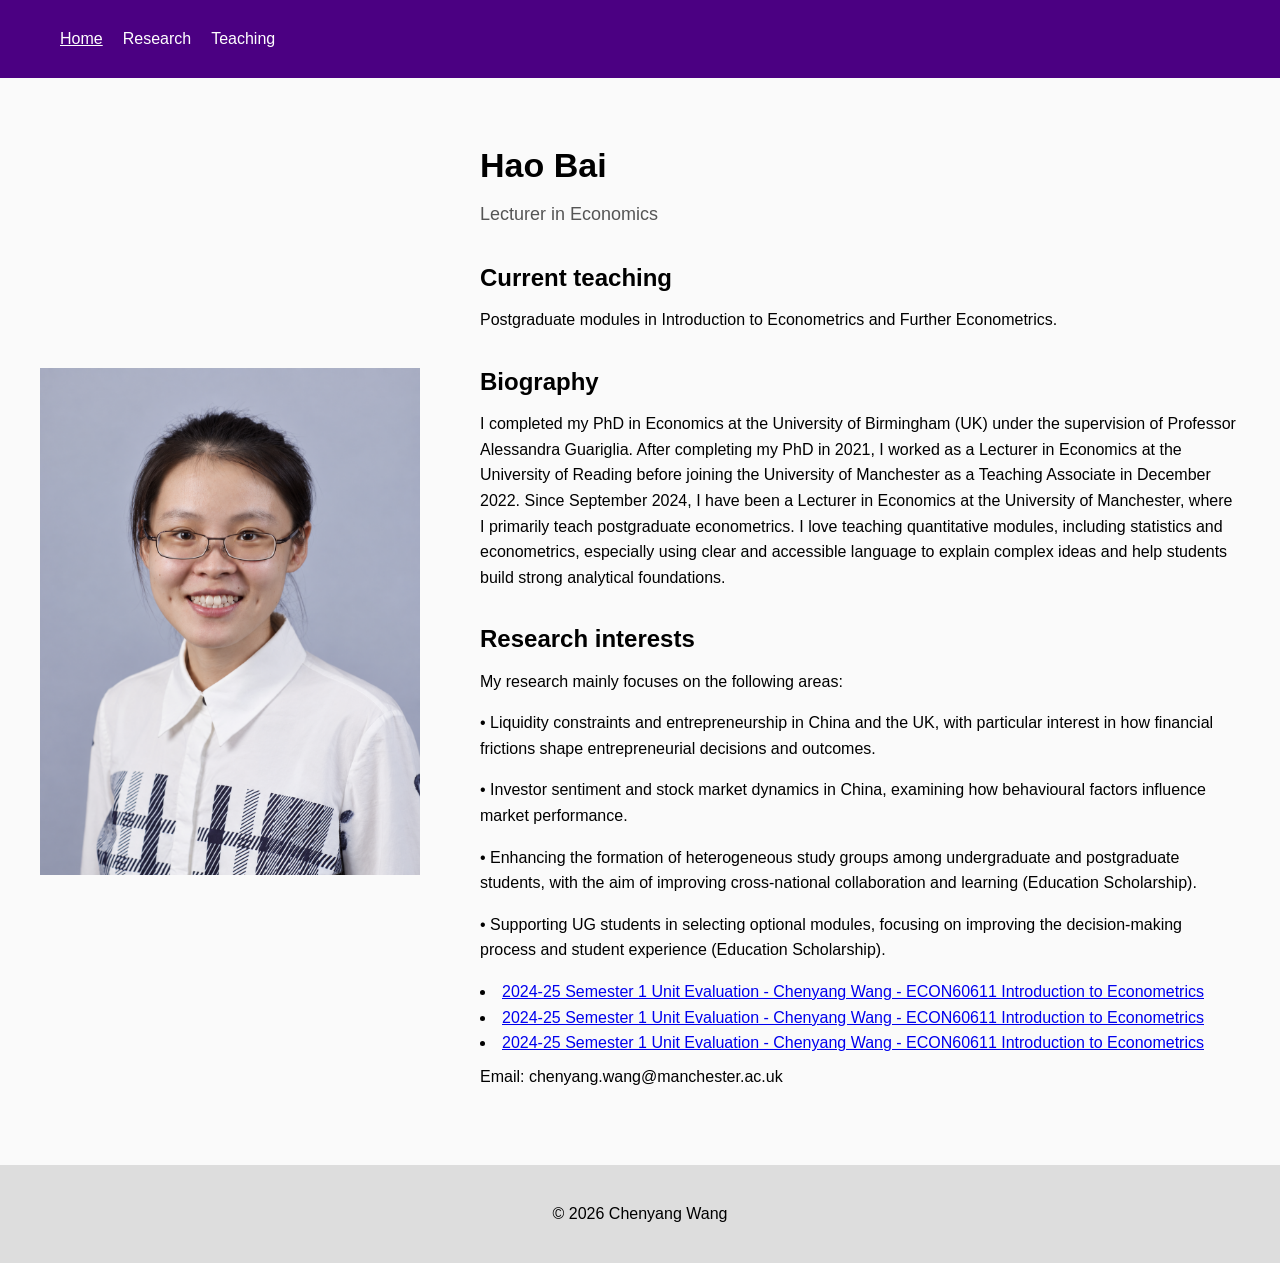
==== index.html @ b8df9245 "Update index.html" ====
<!DOCTYPE html>
<html lang="en">

<head>
    <meta charset="UTF-8">
    <meta name="viewport" content="width=device-width, initial-scale=1.0">
    <title>Hao Bai | Teaching Associate in Economics</title>
    <link rel="stylesheet" href="style.css">
</head>

<body>

    <nav>
        <ul>
            <li><a href="index.html" class="active">Home</a></li>
            <li><a href="research.html">Research</a></li>
            <li><a href="teaching.html">Teaching</a></li>
        </ul>
    </nav>


    <main class="profile-container">

        <!-- Left side: photo -->
        <div class="profile-left">
            <img src="hao.bai-photo.png" alt="Hao Bai" class="profile-photo">
        </div>


        <!-- Right side: profile information -->
        <div class="profile-right">

            <h1>Hao Bai</h1>
            <p class="job-title">Lecturer in Economics</p>

            <h2>Current teaching</h2>

            <p>
                Postgraduate modules in Introduction to Econometrics and Further Econometrics.
            </p>


            <h2>Biography</h2>

            <p>
                I completed my PhD in Economics at the University of Birmingham (UK)
                under the supervision of Professor Alessandra Guariglia.
                After completing my PhD in 2021, I worked as a Lecturer in Economics
                at the University of Reading before joining the University of Manchester
                as a Teaching Associate in December 2022.
                Since September 2024, I have been a Lecturer in Economics at the
                University of Manchester, where I primarily teach postgraduate econometrics.
                I love teaching quantitative modules, including statistics and econometrics,
                especially using clear and accessible language to explain complex ideas
                and help students build strong analytical foundations.
            </p>


            <h2>Research interests</h2>

            <p>
                My research mainly focuses on the following areas:
            </p>

            <p>
                • Liquidity constraints and entrepreneurship in China and the UK,
                with particular interest in how financial frictions shape entrepreneurial
                decisions and outcomes.
            </p>

            <p>
                • Investor sentiment and stock market dynamics in China, examining
                how behavioural factors influence market performance.
            </p>

            <p>
                • Enhancing the formation of heterogeneous study groups among undergraduate
                and postgraduate students, with the aim of improving cross-national
                collaboration and learning (Education Scholarship).
            </p>

            <p>
                • Supporting UG students in selecting optional modules, focusing on
                improving the decision-making process and student experience
                (Education Scholarship).
            </p>

            <li><a href="2024-25 ECON60611.pdf">2024-25 Semester 1 Unit Evaluation  - Chenyang Wang  - ECON60611  Introduction to Econometrics</a></li>
            <li><a href="2024-25 ECON60611.pdf">2024-25 Semester 1 Unit Evaluation  - Chenyang Wang  - ECON60611  Introduction to Econometrics</a></li>
            <li><a href="2024-25 ECON60611.pdf">2024-25 Semester 1 Unit Evaluation  - Chenyang Wang  - ECON60611  Introduction to Econometrics</a></li>
            <p>Email: chenyang.wang@manchester.ac.uk</p>
        </div>

    </main>


    <footer>
        <p>© 2026 Chenyang Wang</p>
    </footer>

</body>
</html>
---- style.css ----
body {
    font-family: "Segoe UI", sans-serif;
    margin: 0;
    padding: 0;
    line-height: 1.6;
    background: #fafafa;
}

nav {
    background: #4B0082; /* Manchester purple */
    padding: 10px 20px;
}

nav ul {
    list-style: none;
    display: flex;
    gap: 20px;
}

nav ul li a {
    color: white;
    text-decoration: none;
    font-weight: 500;
}

nav ul li a.active {
    text-decoration: underline;
}

section {
    max-width: 900px;
    margin: 40px auto;
    padding: 0 20px;
}

footer {
    text-align: center;
    padding: 20px;
    background: #ddd;
    margin-top: 40px;
}


/* ===== HOME PAGE TWO-COLUMN LAYOUT ===== */

.profile-container {
    max-width: 1200px;
    margin: 60px auto;
    padding: 0 30px;

    display: flex;
    flex-direction: row;
    align-items: flex-start;
    gap: 60px;
}

/* LEFT: PHOTO */
.profile-left {
    width: 380px;
    flex-shrink: 0;
    align-self: center;
}

.profile-photo {
    width: 100%;
    height: auto;
    display: block;
    margin: 0;
}

/* RIGHT: TEXT */
.profile-right {
    flex: 1;
    min-width: 0;
}

.profile-right h1 {
    margin-top: 0;
    margin-bottom: 5px;
    font-size: 34px;
}

.job-title {
    margin-top: 0;
    margin-bottom: 35px;
    font-size: 18px;
    color: #555;
}

.profile-right h2 {
    margin-top: 30px;
    margin-bottom: 10px;
}

.profile-right p {
    margin-top: 8px;
    margin-bottom: 16px;
}


/* MOBILE VERSION */

@media (max-width: 800px) {

    .profile-container {
        flex-direction: column;
        margin: 30px auto;
        gap: 30px;
    }

    .profile-left {
        width: 100%;
    }

    .profile-photo {
        width: 100%;
        max-width: 400px;
        margin: 0 auto;
    }

    .profile-right {
        width: 100%;
    }
}
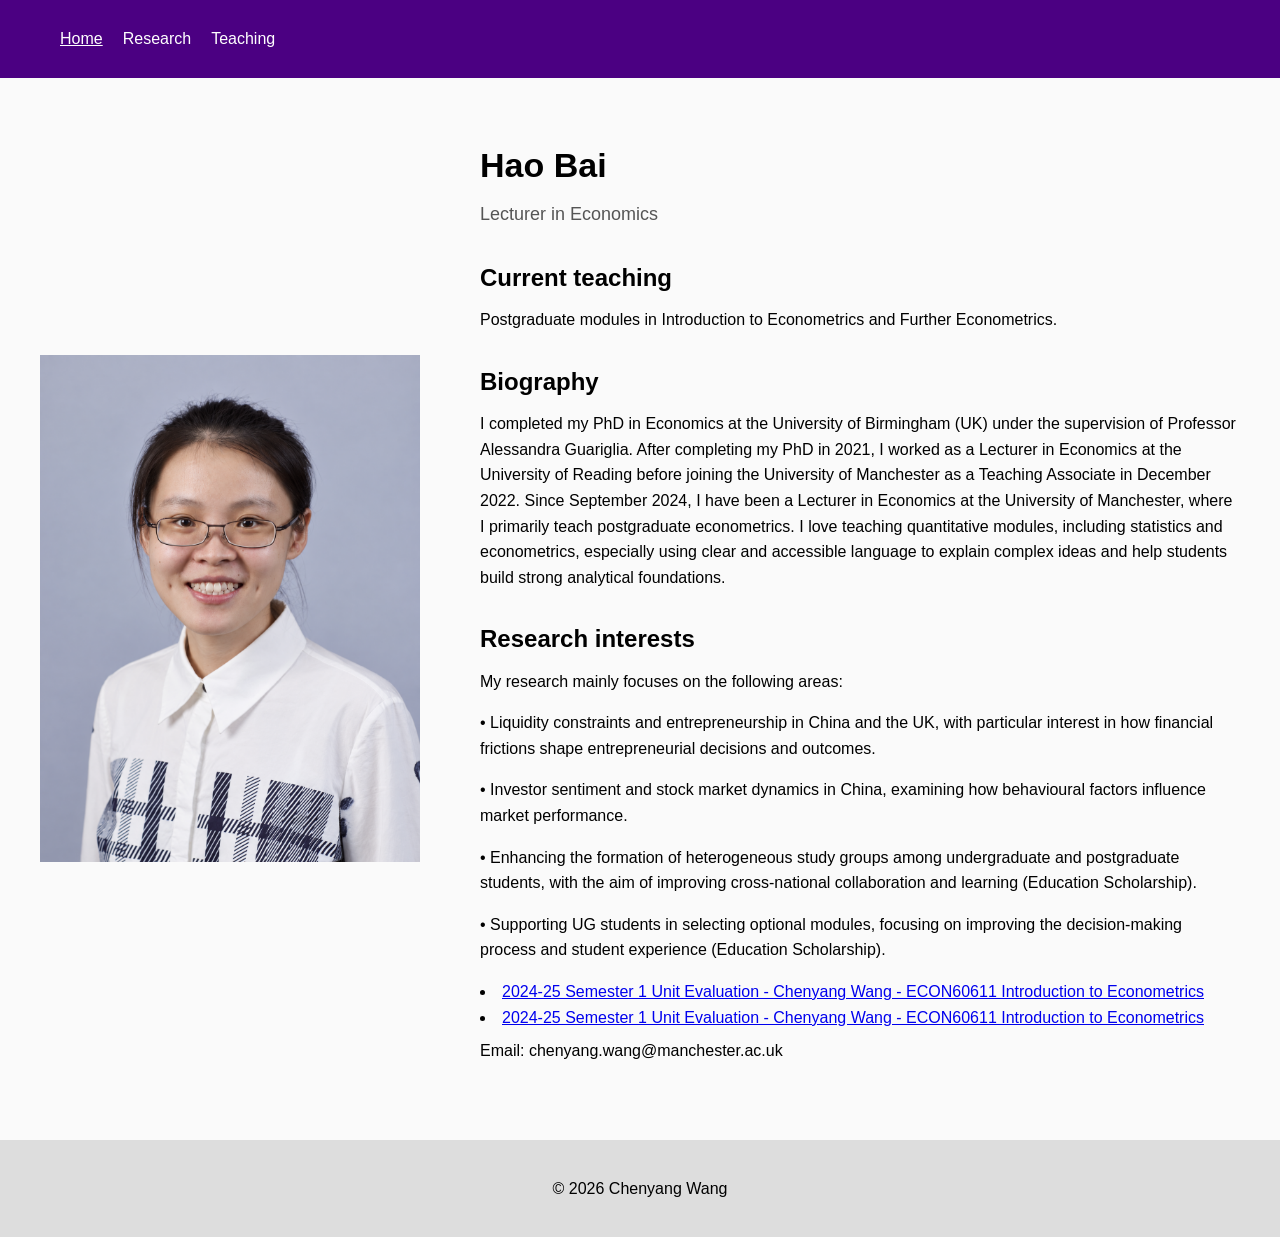
==== commit 3b2cbb7e: "Update index.html" ====
--- a/index.html
+++ b/index.html
@@ -87,7 +87,6 @@
 
             <li><a href="2024-25 ECON60611.pdf">2024-25 Semester 1 Unit Evaluation  - Chenyang Wang  - ECON60611  Introduction to Econometrics</a></li>
             <li><a href="2024-25 ECON60611.pdf">2024-25 Semester 1 Unit Evaluation  - Chenyang Wang  - ECON60611  Introduction to Econometrics</a></li>
-            <li><a href="2024-25 ECON60611.pdf">2024-25 Semester 1 Unit Evaluation  - Chenyang Wang  - ECON60611  Introduction to Econometrics</a></li>
             <p>Email: chenyang.wang@manchester.ac.uk</p>
         </div>
 
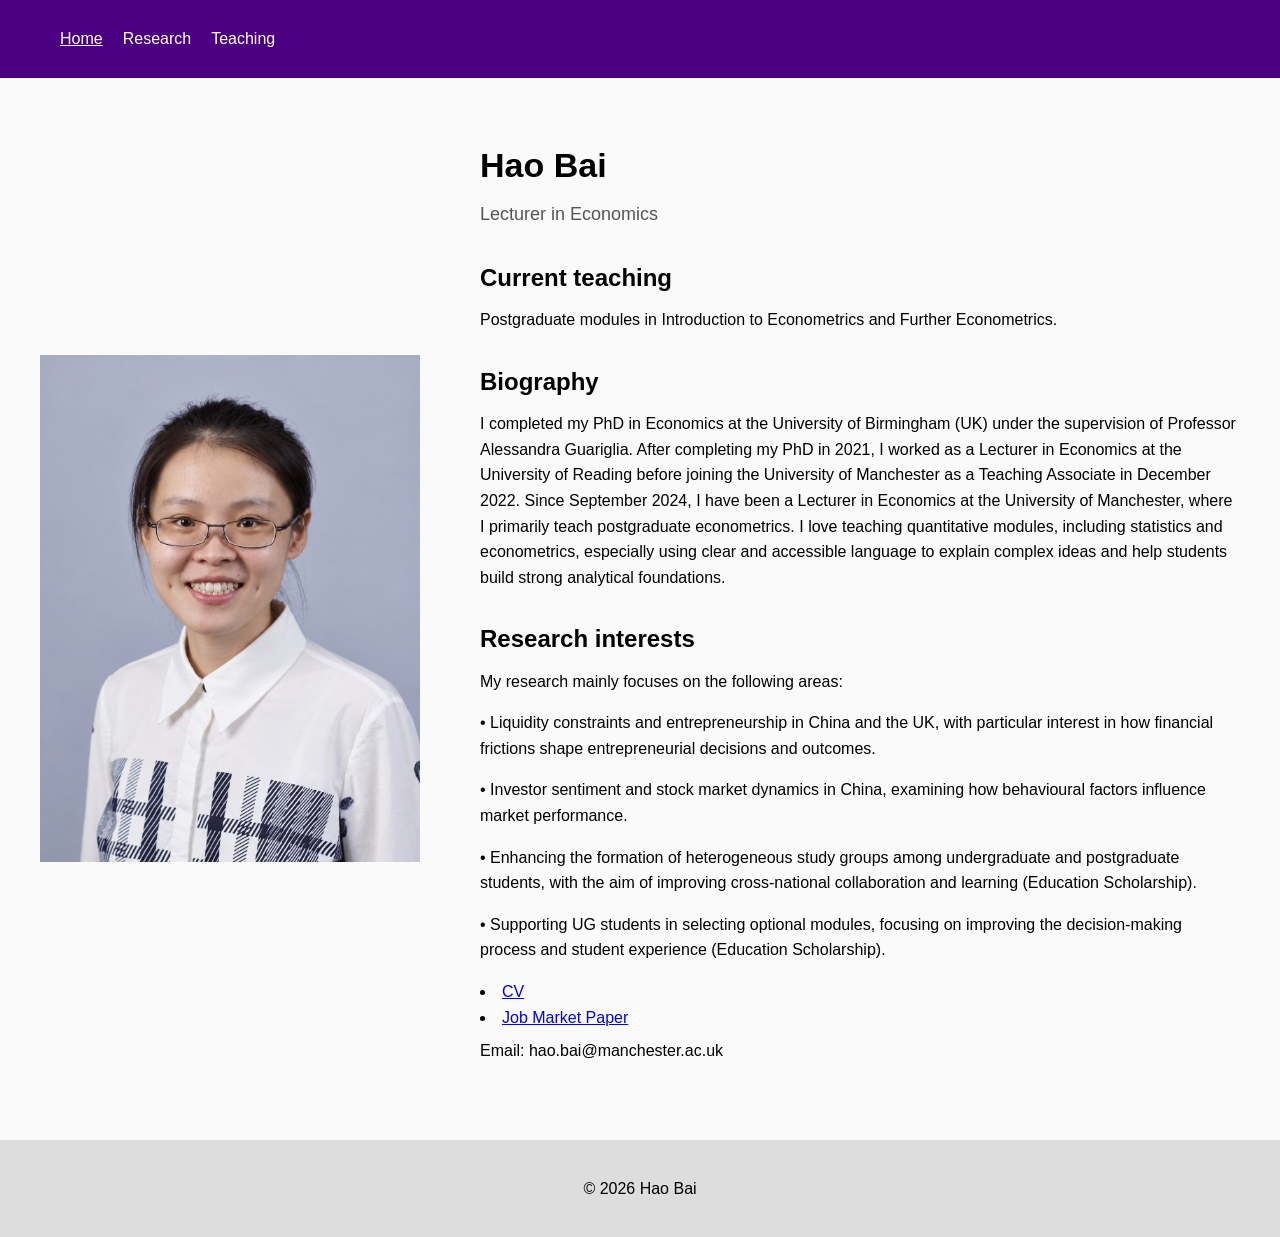
==== commit eb78cc55: "Update index.html" ====
--- a/index.html
+++ b/index.html
@@ -85,16 +85,16 @@
                 (Education Scholarship).
             </p>
 
-            <li><a href="2024-25 ECON60611.pdf">2024-25 Semester 1 Unit Evaluation  - Chenyang Wang  - ECON60611  Introduction to Econometrics</a></li>
-            <li><a href="2024-25 ECON60611.pdf">2024-25 Semester 1 Unit Evaluation  - Chenyang Wang  - ECON60611  Introduction to Econometrics</a></li>
-            <p>Email: chenyang.wang@manchester.ac.uk</p>
+            <li><a href="2024-25 ECON60611.pdf">CV</a></li>
+            <li><a href="2024-25 ECON60611.pdf">Job Market Paper</a></li>
+            <p>Email: hao.bai@manchester.ac.uk</p>
         </div>
 
     </main>
 
 
     <footer>
-        <p>© 2026 Chenyang Wang</p>
+        <p>© 2026 Hao Bai</p>
     </footer>
 
 </body>
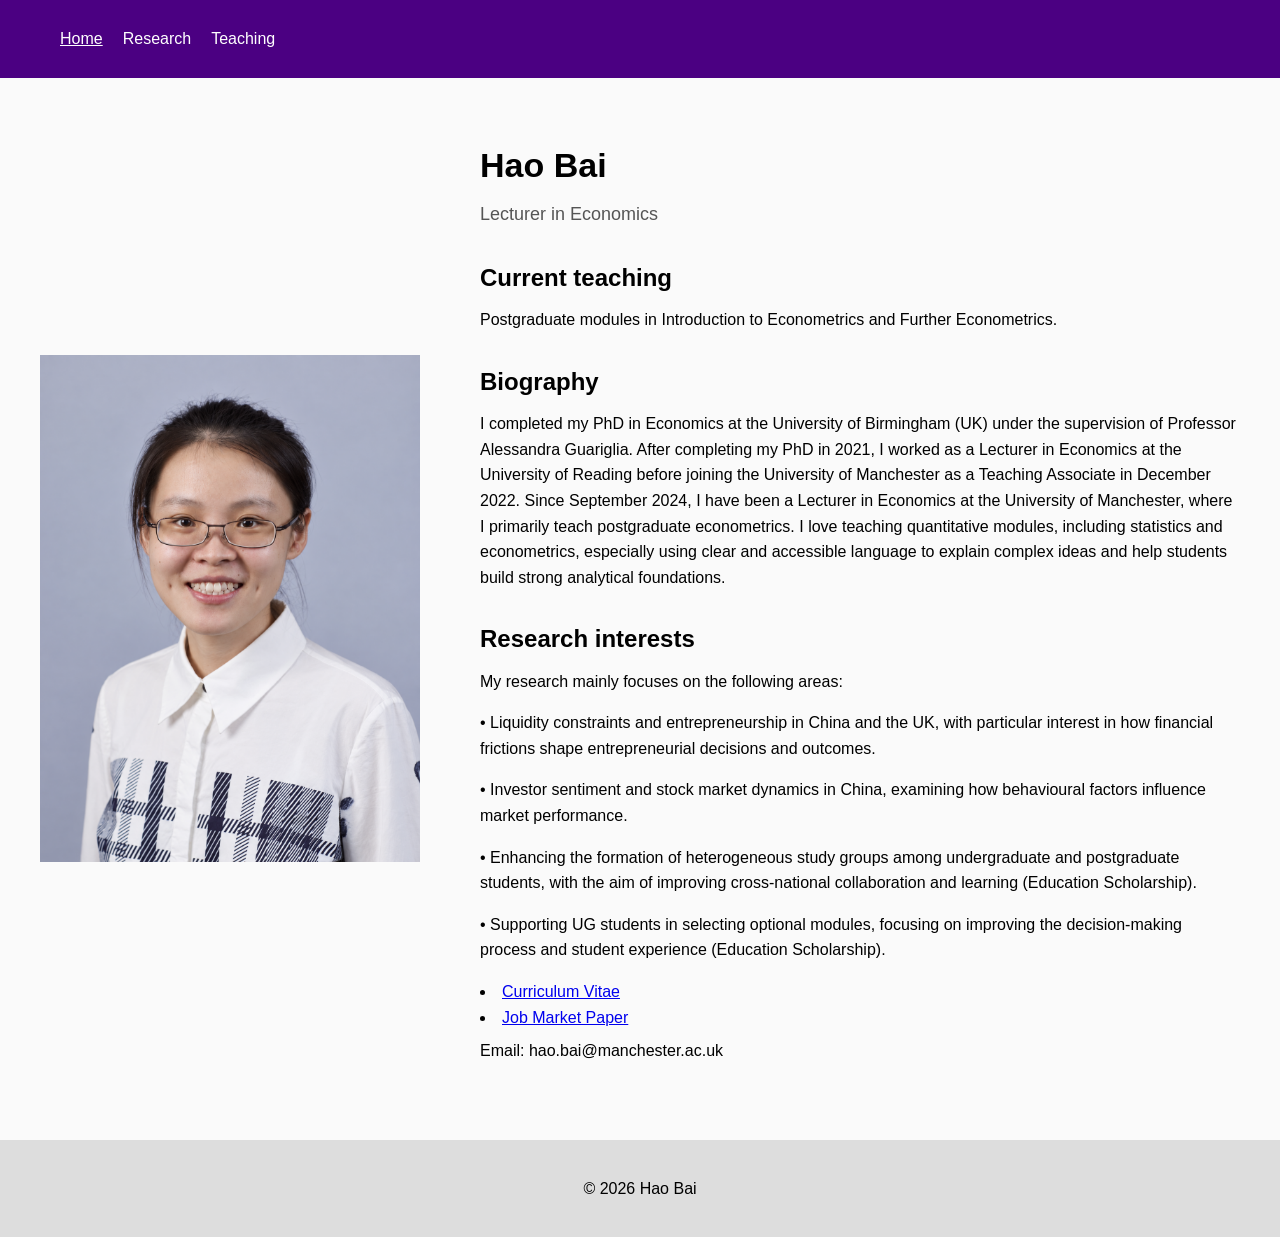
==== commit aa9c01af: "Update index.html" ====
--- a/index.html
+++ b/index.html
@@ -85,8 +85,8 @@
                 (Education Scholarship).
             </p>
 
-            <li><a href="2024-25 ECON60611.pdf">CV</a></li>
-            <li><a href="2024-25 ECON60611.pdf">Job Market Paper</a></li>
+            <li><a href="hao.bai-curriculum-vitae.pdf">Curriculum Vitae</a></li>
+            <li><a href="hao.bai-job-market-paper.pdf">Job Market Paper</a></li>
             <p>Email: hao.bai@manchester.ac.uk</p>
         </div>
 
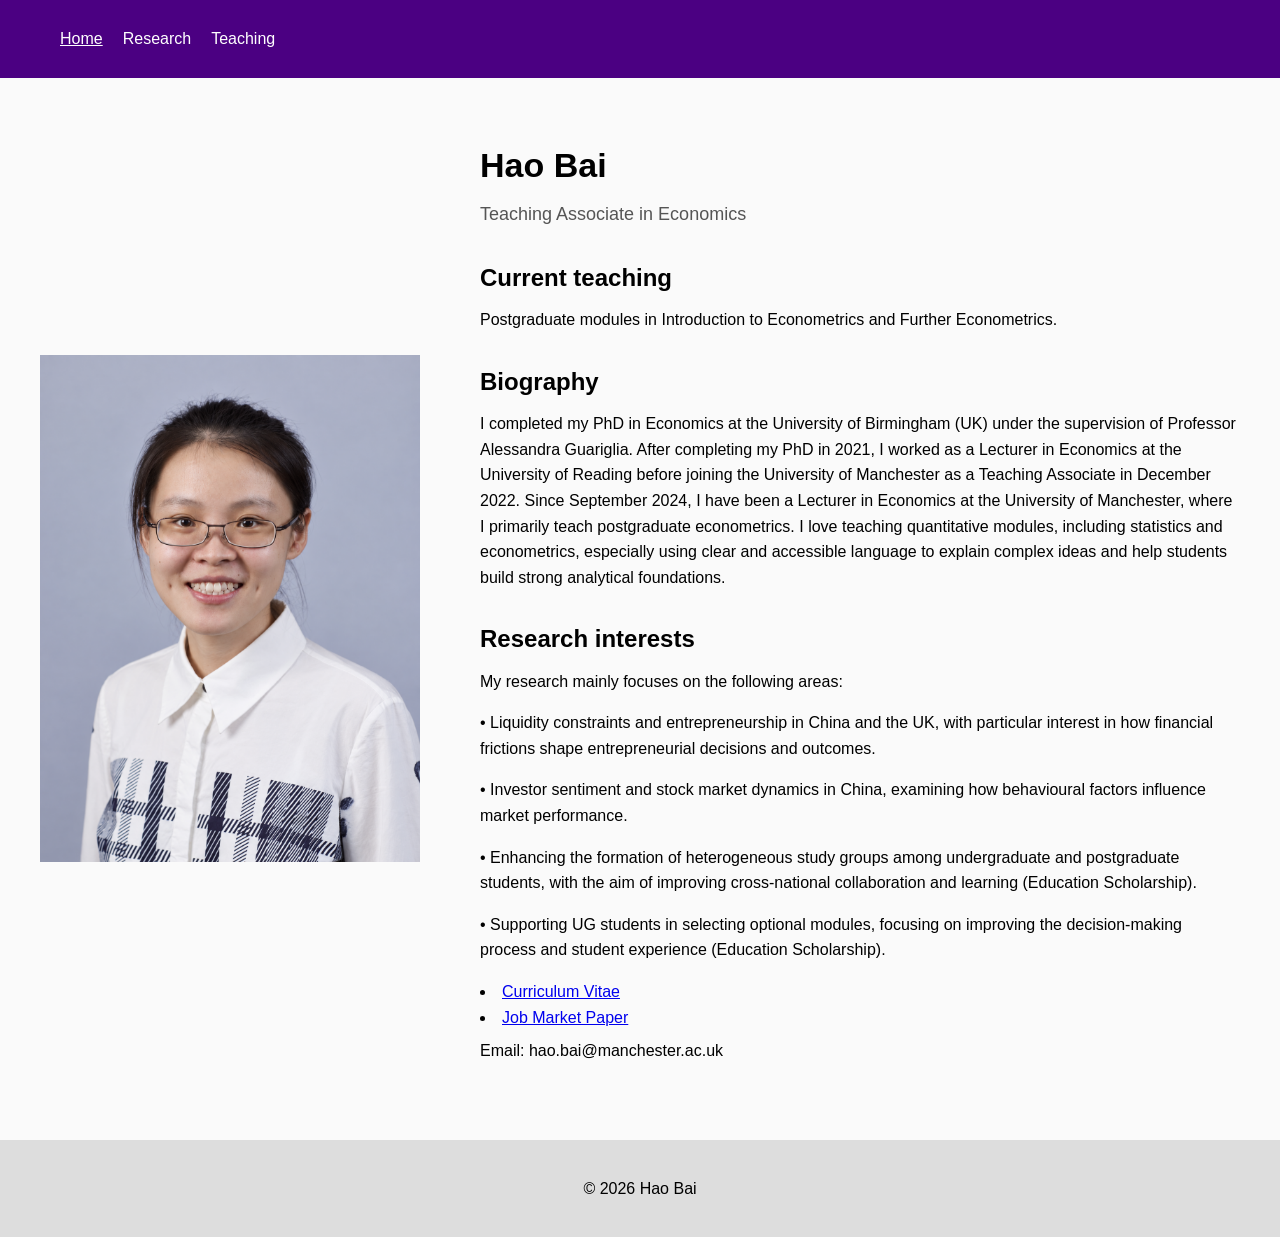
==== commit 49b2bc0b: "Update index.html" ====
--- a/index.html
+++ b/index.html
@@ -31,7 +31,7 @@
         <div class="profile-right">
 
             <h1>Hao Bai</h1>
-            <p class="job-title">Lecturer in Economics</p>
+            <p class="job-title">Teaching Associate in Economics</p>
 
             <h2>Current teaching</h2>
 
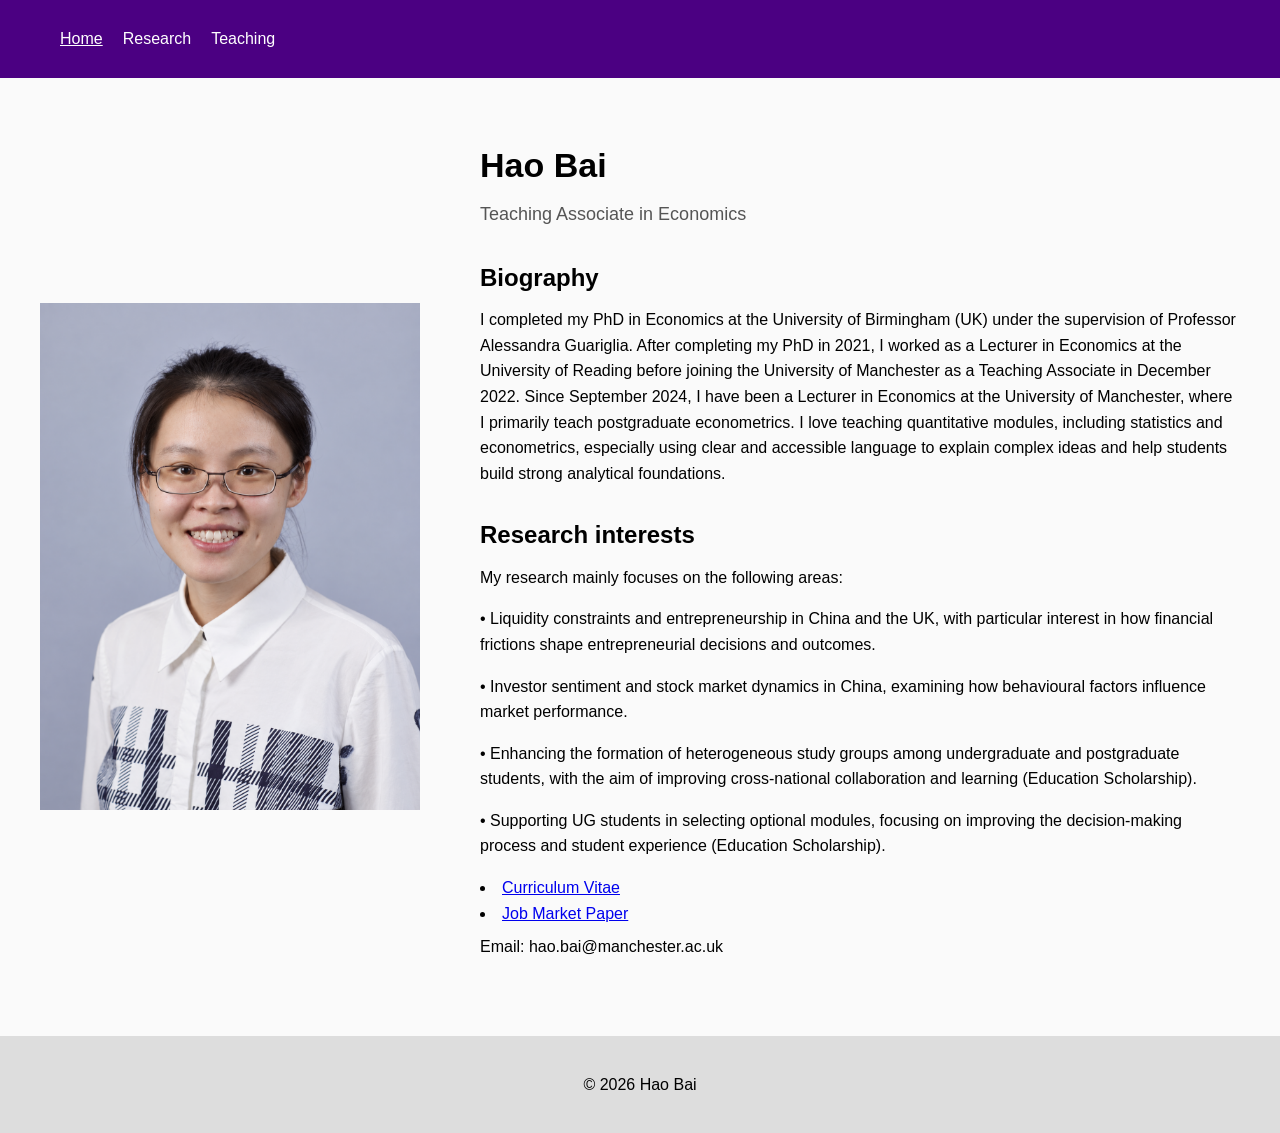
==== commit b8ae00f1: "Update index.html" ====
--- a/index.html
+++ b/index.html
@@ -32,12 +32,6 @@
 
             <h1>Hao Bai</h1>
             <p class="job-title">Teaching Associate in Economics</p>
-
-            <h2>Current teaching</h2>
-
-            <p>
-                Postgraduate modules in Introduction to Econometrics and Further Econometrics.
-            </p>
 
 
             <h2>Biography</h2>
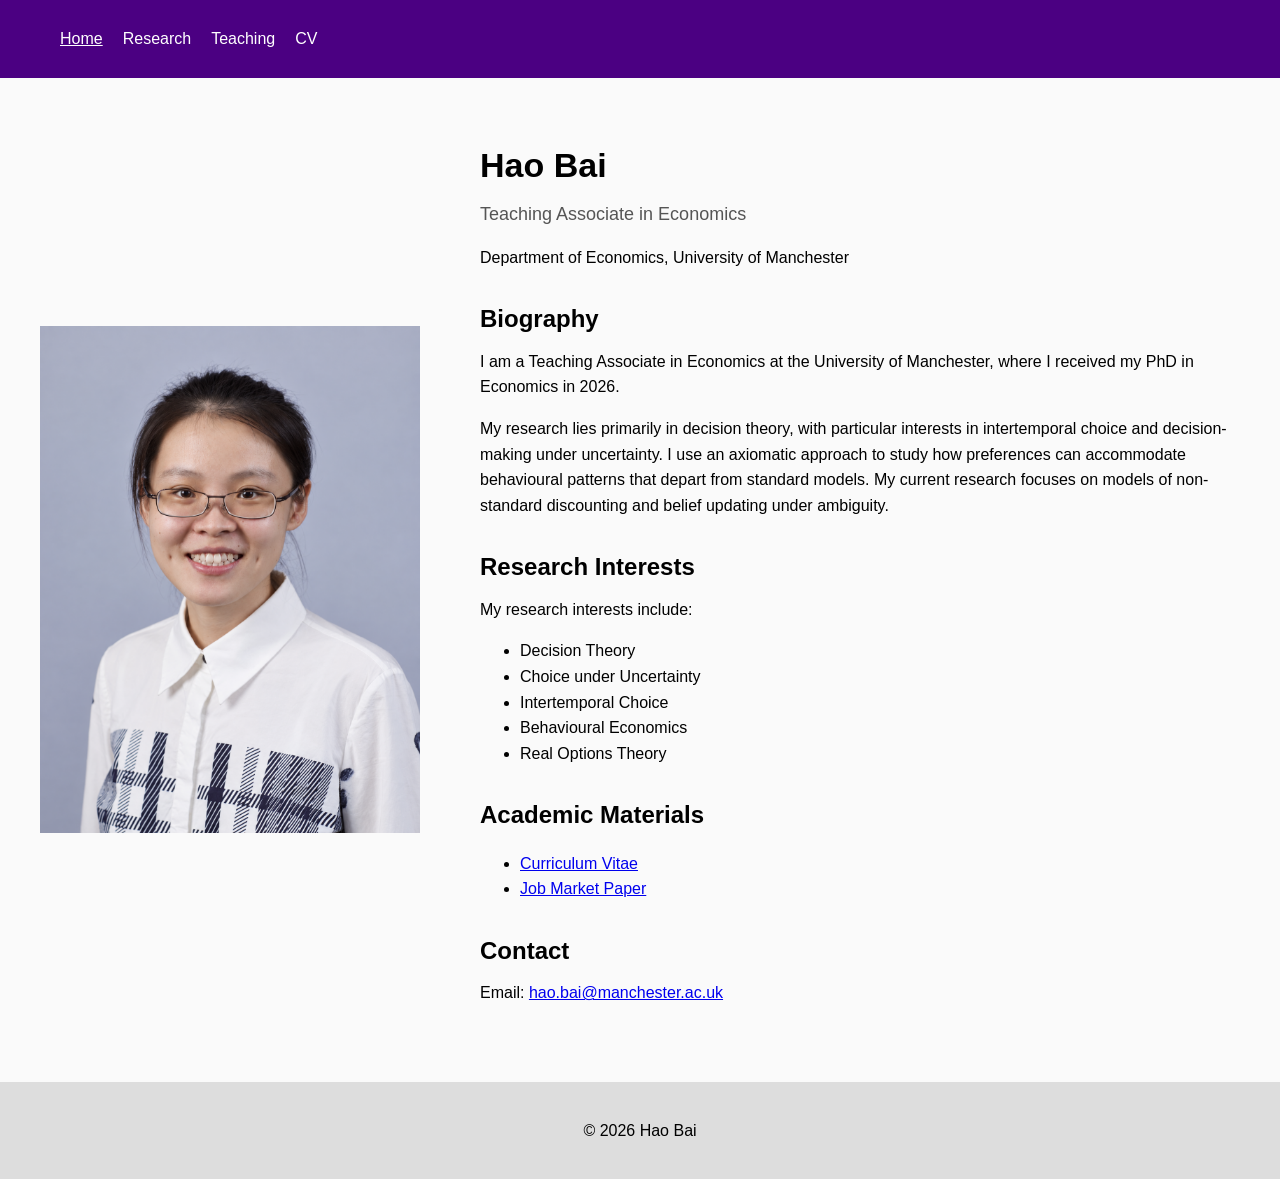
==== commit 1ec3847a: "Update index.html" ====
--- a/index.html
+++ b/index.html
@@ -10,15 +10,18 @@
 
 <body>
 
+    <!-- Navigation -->
     <nav>
         <ul>
             <li><a href="index.html" class="active">Home</a></li>
             <li><a href="research.html">Research</a></li>
             <li><a href="teaching.html">Teaching</a></li>
+            <li><a href="hao.bai-curriculum-vitae.pdf" target="_blank">CV</a></li>
         </ul>
     </nav>
 
 
+    <!-- Main Profile Section -->
     <main class="profile-container">
 
         <!-- Left side: photo -->
@@ -31,65 +34,87 @@
         <div class="profile-right">
 
             <h1>Hao Bai</h1>
-            <p class="job-title">Teaching Associate in Economics</p>
+
+            <p class="job-title">
+                Teaching Associate in Economics
+            </p>
+
+            <p class="affiliation">
+                Department of Economics, University of Manchester
+            </p>
 
 
+            <!-- Biography -->
             <h2>Biography</h2>
 
             <p>
-                I completed my PhD in Economics at the University of Birmingham (UK)
-                under the supervision of Professor Alessandra Guariglia.
-                After completing my PhD in 2021, I worked as a Lecturer in Economics
-                at the University of Reading before joining the University of Manchester
-                as a Teaching Associate in December 2022.
-                Since September 2024, I have been a Lecturer in Economics at the
-                University of Manchester, where I primarily teach postgraduate econometrics.
-                I love teaching quantitative modules, including statistics and econometrics,
-                especially using clear and accessible language to explain complex ideas
-                and help students build strong analytical foundations.
+                I am a Teaching Associate in Economics at the University of Manchester,
+                where I received my PhD in Economics in 2026.
+            </p>
+
+            <p>
+                My research lies primarily in decision theory, with particular interests
+                in intertemporal choice and decision-making under uncertainty. I use an
+                axiomatic approach to study how preferences can accommodate behavioural
+                patterns that depart from standard models. My current research focuses
+                on models of non-standard discounting and belief updating under ambiguity.
             </p>
 
 
-            <h2>Research interests</h2>
+            <!-- Research Interests -->
+            <h2>Research Interests</h2>
 
             <p>
-                My research mainly focuses on the following areas:
+                My research interests include:
             </p>
 
+            <ul class="research-list">
+                <li>Decision Theory</li>
+                <li>Choice under Uncertainty</li>
+                <li>Intertemporal Choice</li>
+                <li>Behavioural Economics</li>
+                <li>Real Options Theory</li>
+            </ul>
+
+
+            <!-- Academic Links -->
+            <h2>Academic Materials</h2>
+
+            <ul class="profile-links">
+                <li>
+                    <a href="hao.bai-curriculum-vitae.pdf" target="_blank">
+                        Curriculum Vitae
+                    </a>
+                </li>
+
+                <li>
+                    <a href="hao.bai-job-market-paper.pdf" target="_blank">
+                        Job Market Paper
+                    </a>
+                </li>
+            </ul>
+
+
+            <!-- Contact -->
+            <h2>Contact</h2>
+
             <p>
-                • Liquidity constraints and entrepreneurship in China and the UK,
-                with particular interest in how financial frictions shape entrepreneurial
-                decisions and outcomes.
+                Email:
+                <a href="mailto:hao.bai@manchester.ac.uk">
+                    hao.bai@manchester.ac.uk
+                </a>
             </p>
 
-            <p>
-                • Investor sentiment and stock market dynamics in China, examining
-                how behavioural factors influence market performance.
-            </p>
-
-            <p>
-                • Enhancing the formation of heterogeneous study groups among undergraduate
-                and postgraduate students, with the aim of improving cross-national
-                collaboration and learning (Education Scholarship).
-            </p>
-
-            <p>
-                • Supporting UG students in selecting optional modules, focusing on
-                improving the decision-making process and student experience
-                (Education Scholarship).
-            </p>
-
-            <li><a href="hao.bai-curriculum-vitae.pdf">Curriculum Vitae</a></li>
-            <li><a href="hao.bai-job-market-paper.pdf">Job Market Paper</a></li>
-            <p>Email: hao.bai@manchester.ac.uk</p>
         </div>
 
     </main>
 
 
+    <!-- Footer -->
     <footer>
         <p>© 2026 Hao Bai</p>
     </footer>
 
 </body>
+
 </html>
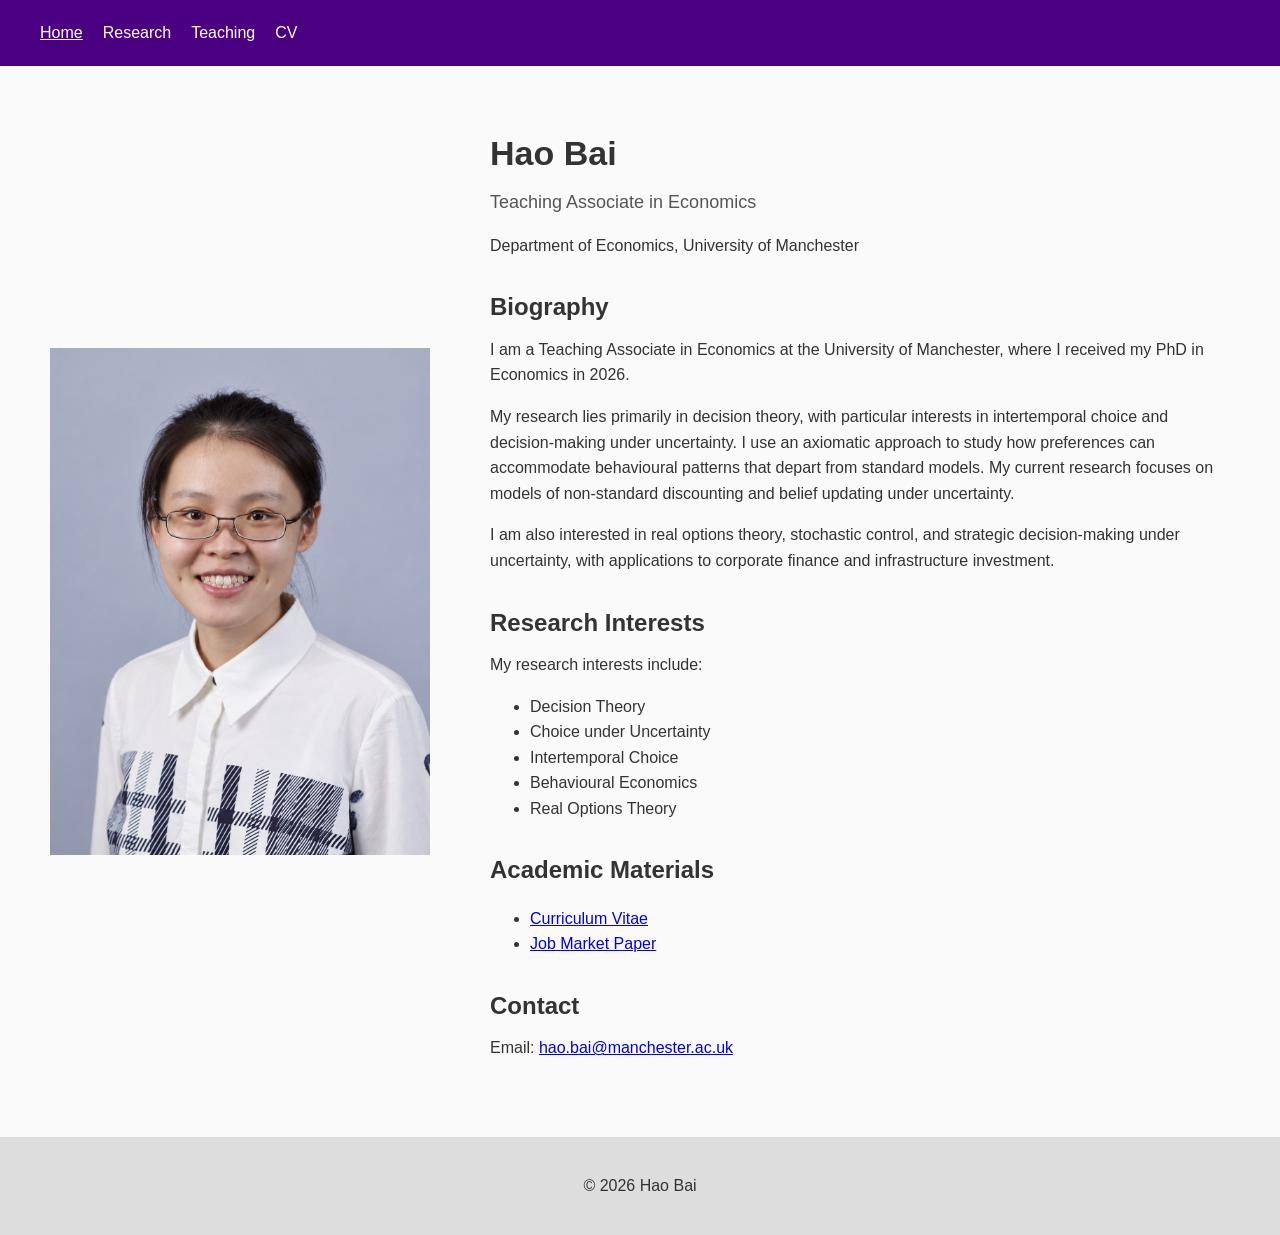
==== commit 7ffc3a51: "Update index.html" ====
--- a/index.html
+++ b/index.html
@@ -45,20 +45,25 @@
 
 
             <!-- Biography -->
-            <h2>Biography</h2>
+<h2>Biography</h2>
 
-            <p>
-                I am a Teaching Associate in Economics at the University of Manchester,
-                where I received my PhD in Economics in 2026.
-            </p>
+<p>
+    I am a Teaching Associate in Economics at the University of Manchester,
+    where I received my PhD in Economics in 2026.
+</p>
 
-            <p>
-                My research lies primarily in decision theory, with particular interests
-                in intertemporal choice and decision-making under uncertainty. I use an
-                axiomatic approach to study how preferences can accommodate behavioural
-                patterns that depart from standard models. My current research focuses
-                on models of non-standard discounting and belief updating under ambiguity.
-            </p>
+<p>
+    My research lies primarily in decision theory, with particular interests
+    in intertemporal choice and decision-making under uncertainty. I use an
+    axiomatic approach to study how preferences can accommodate behavioural
+    patterns that depart from standard models. My current research focuses on
+    models of non-standard discounting and belief updating under uncertainty.
+</p>
+
+<p>
+    I am also interested in real options theory, stochastic control, and
+    strategic decision-making under uncertainty, with applications to corporate finance and infrastructure investment.
+</p>
 
 
             <!-- Research Interests -->
--- a/style.css
+++ b/style.css
@@ -1,3 +1,6 @@
+/* =========================================================
+   GENERAL
+   ========================================================= */
 
 body {
     font-family: "Segoe UI", sans-serif;
@@ -5,10 +8,16 @@
     padding: 0;
     line-height: 1.6;
     background: #fafafa;
-}
+    color: #333;
+}
+
+
+/* =========================================================
+   NAVIGATION
+   ========================================================= */
 
 nav {
-    background: #4B0082; /* Manchester purple */
+    background: #4B0082;
     padding: 10px 20px;
 }
 
@@ -16,6 +25,9 @@
     list-style: none;
     display: flex;
     gap: 20px;
+
+    margin: 0;
+    padding: 10px 20px;
 }
 
 nav ul li a {
@@ -28,11 +40,10 @@
     text-decoration: underline;
 }
 
-section {
-    max-width: 900px;
-    margin: 40px auto;
-    padding: 0 20px;
-}
+
+/* =========================================================
+   FOOTER
+   ========================================================= */
 
 footer {
     text-align: center;
@@ -42,12 +53,15 @@
 }
 
 
-/* ===== HOME PAGE TWO-COLUMN LAYOUT ===== */
+
+/* =========================================================
+   HOME PAGE
+   ========================================================= */
 
 .profile-container {
     max-width: 1200px;
     margin: 60px auto;
-    padding: 0 30px;
+    padding: 0 50px;
 
     display: flex;
     flex-direction: row;
@@ -55,7 +69,9 @@
     gap: 60px;
 }
 
-/* LEFT: PHOTO */
+
+/* Left: Photo */
+
 .profile-left {
     width: 380px;
     flex-shrink: 0;
@@ -69,7 +85,9 @@
     margin: 0;
 }
 
-/* RIGHT: TEXT */
+
+/* Right: Text */
+
 .profile-right {
     flex: 1;
     min-width: 0;
@@ -99,13 +117,232 @@
 }
 
 
-/* MOBILE VERSION */
+
+/* =========================================================
+   RESEARCH PAGE
+   ========================================================= */
+
+.research-container {
+    max-width: 1200px;
+    margin: 0 auto;
+    padding: 60px 50px 80px 50px;
+}
+
+
+/* Research sections */
+
+.research-section {
+    width: 100%;
+    max-width: none;
+
+    margin: 0 0 80px 0;
+    padding: 0;
+}
+
+
+/* Research section headings */
+
+.research-section h1 {
+    font-size: 28px;
+    font-weight: 600;
+    color: #333;
+
+    margin-top: 0;
+    margin-bottom: 45px;
+}
+
+
+/* Individual paper */
+
+.research-paper {
+    width: 100%;
+    max-width: none;
+
+    margin: 0 0 50px 0;
+    padding: 0;
+}
+
+
+/* Paper title */
+
+.research-paper h2 {
+    font-size: 20px;
+    font-weight: 600;
+    line-height: 1.5;
+
+    margin-top: 0;
+    margin-bottom: 14px;
+}
+
+
+/* Linked paper titles */
+
+.research-paper h2 a {
+    color: #006d83;
+
+    text-decoration: underline;
+    text-decoration-thickness: 1px;
+    text-underline-offset: 2px;
+}
+
+.research-paper h2 a:hover {
+    color: #004c5c;
+}
+
+
+/* Non-linked paper titles */
+
+.paper-title {
+    color: #222;
+}
+
+
+/* Paper descriptions */
+
+.paper-description {
+    font-size: 17px;
+    line-height: 1.6;
+    color: #333;
+
+    text-align: justify;
+
+    margin: 0;
+}
+
+/* Publication details */
+
+.publication-details {
+    font-size: 17px;
+    line-height: 1.6;
+    color: #333;
+    margin: 5px 0 0 0;
+}
+
+.publication-details a {
+    color: #006d83;
+    text-decoration: underline;
+    text-underline-offset: 2px;
+}
+
+.publication-details a:hover {
+    color: #004c5c;
+}
+
+.coauthor {
+    font-weight: normal;
+}
+
+/* =========================================================
+   TEACHING PAGE
+   ========================================================= */
+
+.teaching-container {
+    max-width: 1200px;
+    margin: 0 auto;
+    padding: 60px 50px 80px 50px;
+}
+
+
+/* Teaching page title */
+
+.teaching-title {
+    font-size: 28px;
+    font-weight: 600;
+    color: #333;
+
+    margin: 0 0 55px 0;
+}
+
+
+/* Each teaching position */
+
+.teaching-entry {
+    width: 100%;
+    max-width: none;
+
+    margin: 0 0 60px 0;
+    padding: 0;
+}
+
+
+/* Position and university row */
+
+.teaching-heading {
+    display: grid;
+
+    grid-template-columns: 350px 1fr;
+    column-gap: 45px;
+
+    align-items: baseline;
+
+    margin-bottom: 22px;
+}
+
+
+/* Position */
+
+.teaching-position {
+    font-size: 20px;
+    font-weight: 600;
+    line-height: 1.4;
+
+    color: #222;
+}
+
+
+/* University */
+
+.teaching-institution {
+    font-size: 20px;
+    font-weight: 600;
+    line-height: 1.4;
+
+    color: #222;
+}
+
+
+/* Course list */
+
+.teaching-courses {
+    margin: 0;
+    padding: 0;
+}
+
+.teaching-courses p {
+    font-size: 17px;
+    font-weight: normal;
+    line-height: 1.5;
+
+    color: #333;
+
+    margin: 0 0 10px 0;
+    padding: 0;
+}
+
+
+
+/* =========================================================
+   MOBILE
+   ========================================================= */
 
 @media (max-width: 800px) {
+
+    /* Navigation */
+
+    nav ul {
+        gap: 15px;
+        padding: 8px 5px;
+    }
+
+
+    /* Home */
 
     .profile-container {
         flex-direction: column;
+
         margin: 30px auto;
+        padding: 0 25px;
+
         gap: 30px;
     }
 
@@ -122,4 +359,68 @@
     .profile-right {
         width: 100%;
     }
-}
+
+
+    /* Research */
+
+    .research-container {
+        padding: 40px 25px 60px 25px;
+    }
+
+    .research-section {
+        margin-bottom: 60px;
+    }
+
+    .research-section h1 {
+        font-size: 26px;
+        margin-bottom: 35px;
+    }
+
+    .research-paper {
+        margin-bottom: 40px;
+    }
+
+    .research-paper h2 {
+        font-size: 19px;
+    }
+
+    .paper-description {
+        font-size: 16px;
+        text-align: left;
+    }
+
+
+    /* Teaching */
+
+    .teaching-container {
+        padding: 40px 25px 60px 25px;
+    }
+
+    .teaching-title {
+        font-size: 26px;
+        margin-bottom: 40px;
+    }
+
+    .teaching-heading {
+        display: block;
+        margin-bottom: 20px;
+    }
+
+    .teaching-position,
+    .teaching-institution {
+        font-size: 18px;
+    }
+
+    .teaching-institution {
+        margin-top: 6px;
+    }
+
+    .teaching-courses p {
+        font-size: 16px;
+    }
+
+    .teaching-entry {
+        margin-bottom: 50px;
+    }
+
+}
